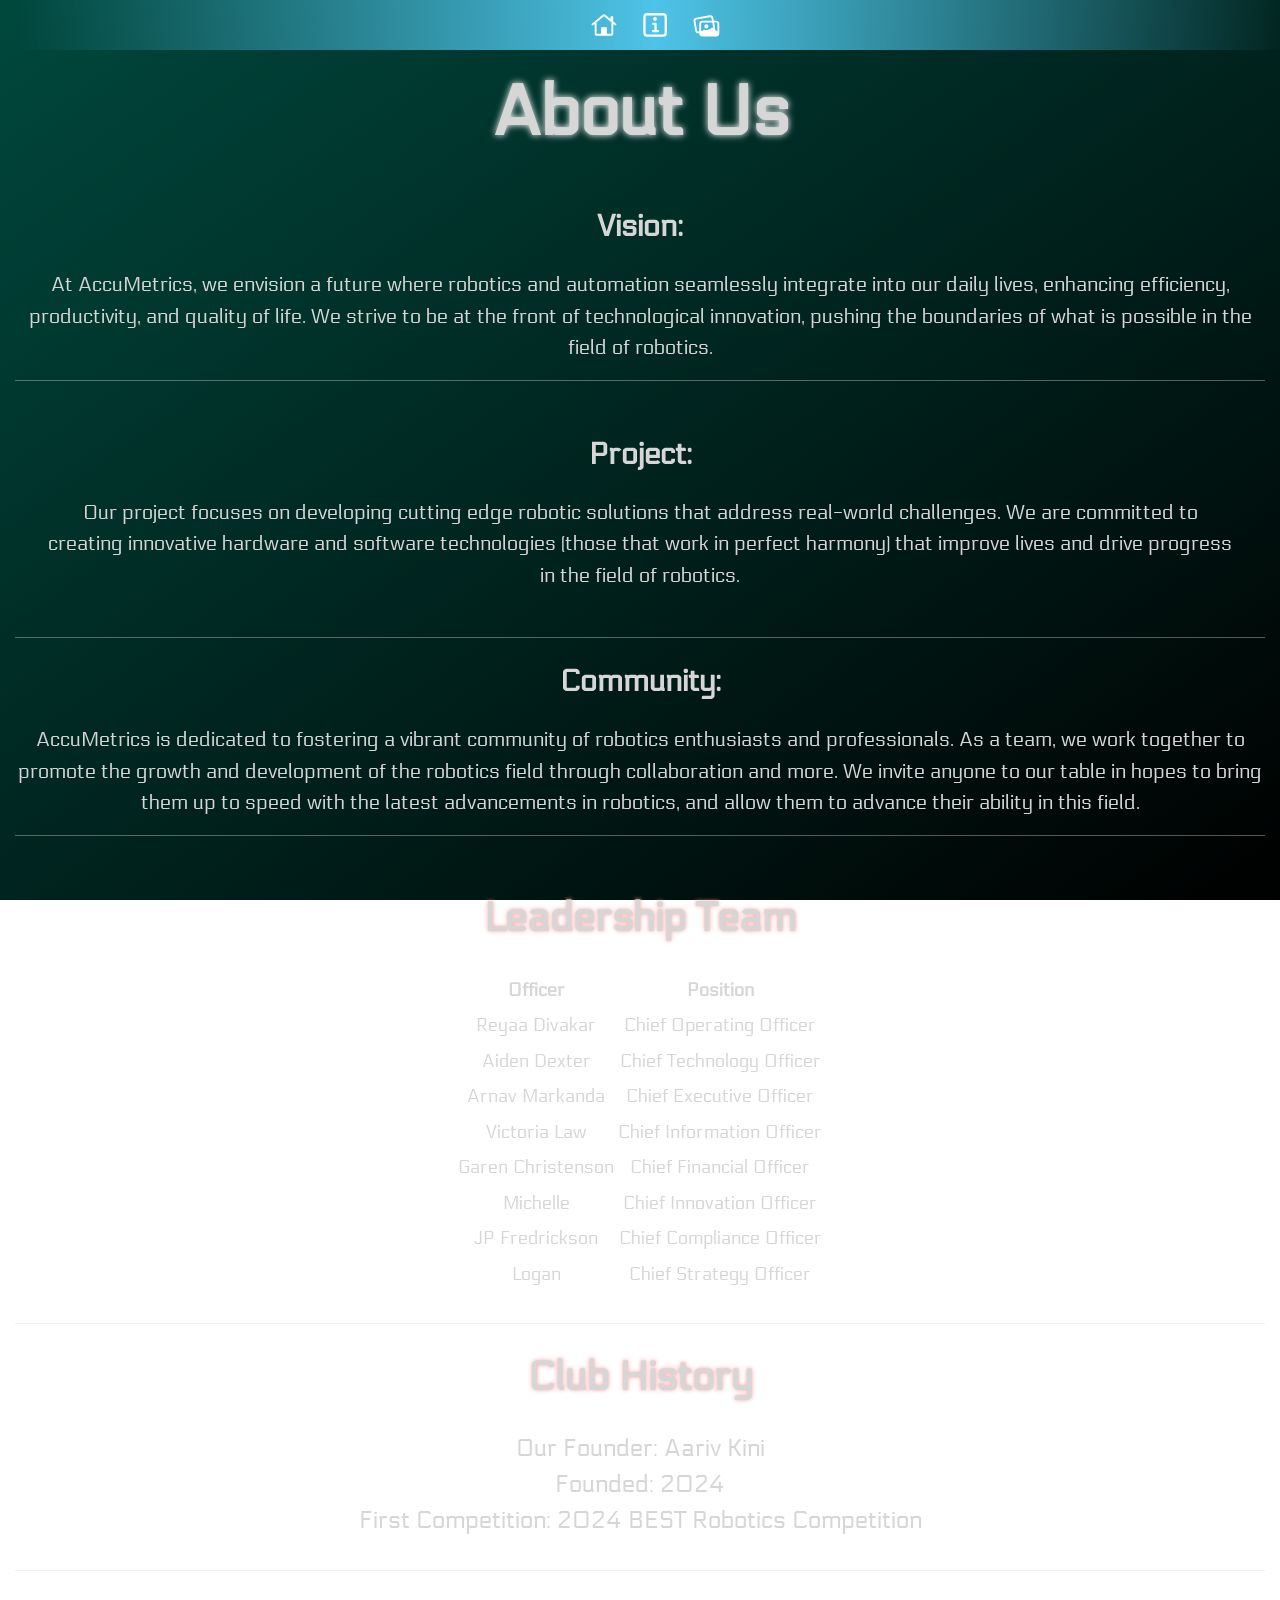
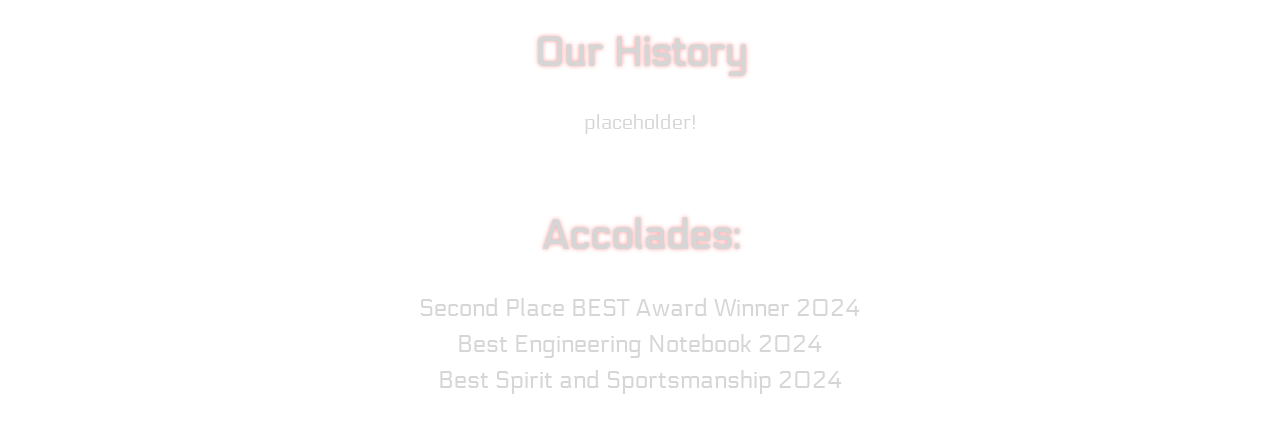
==== aboutus.html @ a2598b40 "copied old site into new repo" ====
<!DOCTYPE html>
<html lang="en">
<head>
    <meta charset="UTF-8">
    <link rel="preconnect" href="https://fonts.googleapis.com">
    <link rel="preconnect" href="https://fonts.gstatic.com" crossorigin>
    <link href="https://fonts.googleapis.com/css2?family=Electrolize&display=swap" rel="stylesheet">
    <meta name="viewport" content="width=device-width, initial-scale=1.0">
    <title>AccuMetrics</title>
    <link rel="stylesheet" href="style.css">
</head>

<body>
    <ul>
        <div id = "navigation">
            <div id = "navigation">
                <!--<li><a id="navlogo" href="index.html"><img src="images/2025imgs/logowbackground.png"></a></li>-->
        <li><a href="index.html"><img src="icons/house-icon.svg" alt="Home" width="30" height="30"></a></li>
        <li><a href="aboutus.html"><img src="icons/info-square-icon.svg" alt="About Us" width="30" height="30"></a></li>
        <li><a href="gallery.html"><img src="icons/photo-rectangle-icon.svg" alt="Gallery" width="30" height="30"></a></li>
            </div>
    </ul>
    <br>
    <br>
    <div id = "about us">
        <h1 id = "title" class = "text-box">About Us</h1>
        <div class = "">
            <h3>Vision:</h3>
            <p>At AccuMetrics, we envision a future where robotics and automation seamlessly integrate into our daily lives, enhancing efficiency, productivity, and quality of life. We strive to be at the front of technological innovation, pushing the boundaries of what is possible in the field of robotics.</p>
        </div>
<hr>
        <div class = "text-box">
            <h3>Project:</h3>
            <p>Our project focuses on developing cutting edge robotic solutions that address real-world challenges. We are committed to creating innovative hardware and software technologies (those that work in perfect harmony) that improve lives and drive progress in the field of robotics.</p>
        </div>
        <hr>
        <div class = "">
            <h3>Community:</h3>
            <p>AccuMetrics is dedicated to fostering a vibrant community of robotics enthusiasts and professionals. As a team, we work together to promote the growth and development of the robotics field through collaboration and more. We invite anyone to our table in hopes to bring them up to speed with the latest advancements in robotics, and allow them to advance their ability in this field.</p>
        </div>
        <hr>
    </div>
    <div id = "officers">
    <div class = "text-box">
        <h2>Leadership Team</h2>
            <table>
  <tr>
    <th>Officer</th>
    <th>Position</th>
  </tr>
  <tr>
    <td>Reyaa Divakar</td>
    <td>Chief Operating Officer</td>
  </tr>
  <tr>
    <td>Aiden Dexter</td>
    <td>Chief Technology Officer</td>

  </tr>
  <tr>
    <td>Arnav Markanda</td>
    <td>Chief Executive Officer</td>

  </tr>
   <tr>
    <td>Victoria Law</td>
    <td>Chief Information Officer</td>

  </tr>
  <tr>
    <td>Garen Christenson</td>
    <td>Chief Financial Officer</td>

  </tr>
  <tr>
    <td>Michelle</td>
    <td>Chief Innovation Officer</td>

  </tr>
  <tr>
    <td>JP Fredrickson</td>
    <td>Chief Compliance Officer</td>

  </tr>
  <tr>
    <td>Logan</td>
    <td>Chief Strategy Officer</td>

  </tr>

</table>
    </div>
            <hr>
    <div class = "">
        <h2>Club History</h2>
            <ul>
                <li>Our Founder: Aariv Kini</li>
                <li>Founded: 2024</li>
                <li>First Competition: 2024 BEST Robotics Competition</li>
            </ul>
    </div>
    <br>
        <hr>
    <div class = "text-box">
        <h2>Our History</h2>
<p>placeholder!</p>
    </div>
    <div class = "accolades">
        <h2>Accolades:</h2>
            <ul>
                <li>Second Place BEST Award Winner 2024</li>
                <li>Best Engineering Notebook 2024</li>
                <li>Best Spirit and Sportsmanship 2024</li>
            </ul>

            
    </div>
    </div>
    <br>  
    <footer>
    </footer>     
 
</body>
</html>
---- style.css ----
.electrolize-regular {
  font-family: "Playfair", serif;
  font-weight: 400;
  font-style: normal;
}

#title{
	text-align: center;
	font-size: 70px;
	margin-top: 0cqw;
	margin-bottom: 20px;
	line-height: 1em;
  font-weight: bold;
  text-shadow: 0px 0px 7px rgb(255, 255, 255);
  transition: transform 0.7s ease;
}
* {
	-webkit-box-sizing: border-box;
	box-sizing: border-box;
}




body {
	text-align: center;
	font-family: "Electrolize", sans-serif;
	line-height: 1.75em;
	font-size: 18px;
	background:linear-gradient(to bottom right, #00483d, #000000);
	color: #d6d6d6 !important;
	margin: 0px;
  	padding: 0px;
  background-attachment: fixed;
  min-height: 100vh;
  padding: 0 15px;
}

table {
  width: 100%;
  margin-left: auto;
  margin-right: auto;
}

#event-table {
  border-collapse: collapse;
  margin-left: auto;
  margin-right: auto;
  max-width: 100px;
}

/* solves gradient loop issue */
html, body {
  height: 100%;
  min-height: 100vh;
}

.simple-container {
	max-width: 675px;
	margin: 0 auto;
	padding-top: 70px;
	padding-bottom: 20px;
}

.simple-print {
	fill: white;
	stroke: white;
}
.simple-print svg {
	height: 100%;
}

.simple-close {
	color: white;
	border-color: white;
}

.simple-ext-info {
	border-top: 1px solid #aaa;
}

p {
	font-size: 16px;
}

h1 {
	font-size: 40px;
	line-height: 25px;
	padding-top: 20px;
	line-height: 1em;
}

h2 {
	font-size: 40px;
	line-height: 25px;
	padding-top: 0px;
	line-height: 1em;
  text-shadow: 0px 0px 4px rgb(255, 160, 160);
  transition: transform 0.7s ease;
}

h3 {
	font-size: 30px;
	line-height: 27px;
	padding-top: 0px;
  


}

p {
	margin-bottom: 15px;
	font-size: 20px;
}

hr {
	height: 1px;
	background-color: #d8d8d862;
	border: none;
	width: 100%;
	margin: 0px;
}

a[href] {
	color: #ffa9a943;
}

a[href]:hover {
	color: #aaa;
}

img {
	max-width: 100%;
}

li {
	line-height: 1.5em;
}

aside,
[class *= "sidebar"],
[id *= "sidebar"] {
	max-width: 100%;
	margin: 0 auto;
	border: 1px solid lightgrey;
	padding: 5px 15px;
}

@media (min-width: 1921px) {
	body {
		font-size: 18px;
	}
}

ul {
  list-style-type: none;
  padding: 0;
  margin: 0;
  font-size: 24px;
}

#gallery img {
  height: 200px;
  width: auto;
  margin-right: 20px;
  margin-top: 10px;
}

    #navigation {
      list-style-type: none;
      margin: 0px;
      padding: 0px;
      background: linear-gradient(to right, #00000000, #4ec4e8, #00000000);
      position: fixed;
      top: 0;
      width: 100%;
	  font-size: 15px;
      display: flex;
      justify-content: center;
      align-items: center;
    }

    /* each nav item */
    #navigation li {
      border-right: 1px solid rgba(255, 255, 255, 0);
	  height: 50px;
    }

    #navigation li:last-child {
      border-right: none;
    }

    /* links */
    #navigation li a {
      display: flex;
      align-items: center;
      justify-content: center;
	  height: 50px;
      padding: 15px 10px;
      color: white;
      text-decoration: none;
    }

    /* icons in nav */
    #navigation img {
      verttical-align: middle;
      filter: brightness(0) invert(1);
    }

#footer{      
	background-color: #7773ac;
    bottom: 0;
    width: 100%;
	font-size: 15px;
	text-align: center;
	color: aquamarine;
	margin-top: 10px;
	padding-bottom: 0px;

}



.text-box {
  background-color: #7773ac00;
  padding: 15px;
  border-radius: 5px;
  display: inline-block;
  margin: 15px;
}

.masonry-grid {
margin: 0 auto;
  display: block;
  text-align: center;    
  column-count: auto;
  column-width: 250px;
  column-gap: 16px;
}

.masonry-grid img{
  display: block !important;
  margin-left: auto !important;
  margin-right: auto !important;
  float: none !important;
  text-align: center !important;
  max-width: 100%;
  height: auto;
}

.grid-item {
  display: inline-block;
  background-color: #7773ac21;
  height: 250px;
  padding: 15px;
  margin: 10px;
  border-radius: 5px;
  text-align: center;      
  vertical-align: middle;  
}



#normalimg{
  height: 200px;
  width: auto;
}

#navlogo {
  height: 50px;
  width: auto;
  margin-top: -4px;
  aspect-ratio: 1/1;

}



/* ANIMATIONS */


  /* page animation */
    @keyframes fadeIn {
  from {
    opacity: 0;
    transform: translateY(0px);
  }
  to {
    opacity: 1;
    transform: translateY(0);
  }
}

#navigation {
  animation: fadeIn 0.8s ease-out forwards;
  animation-delay: 0s;
}

#heading {
  animation: fadeIn 0.8s ease-out forwards;
  animation-delay: 0.2s;
}

#Home {
  animation: fadeIn 0.8s ease-out forwards;
  animation-delay: 0.4s;
}

#Events {
  animation: fadeIn 0.8s ease-out forwards;
  animation-delay: 0.6s;
}

body {
  animation: fadeIn 1.5s ease-in;
}

/* hover animations */

h2:hover {
  transform: scale(1.05);
}

#title:hover {
  transform: scale(1.2);
}
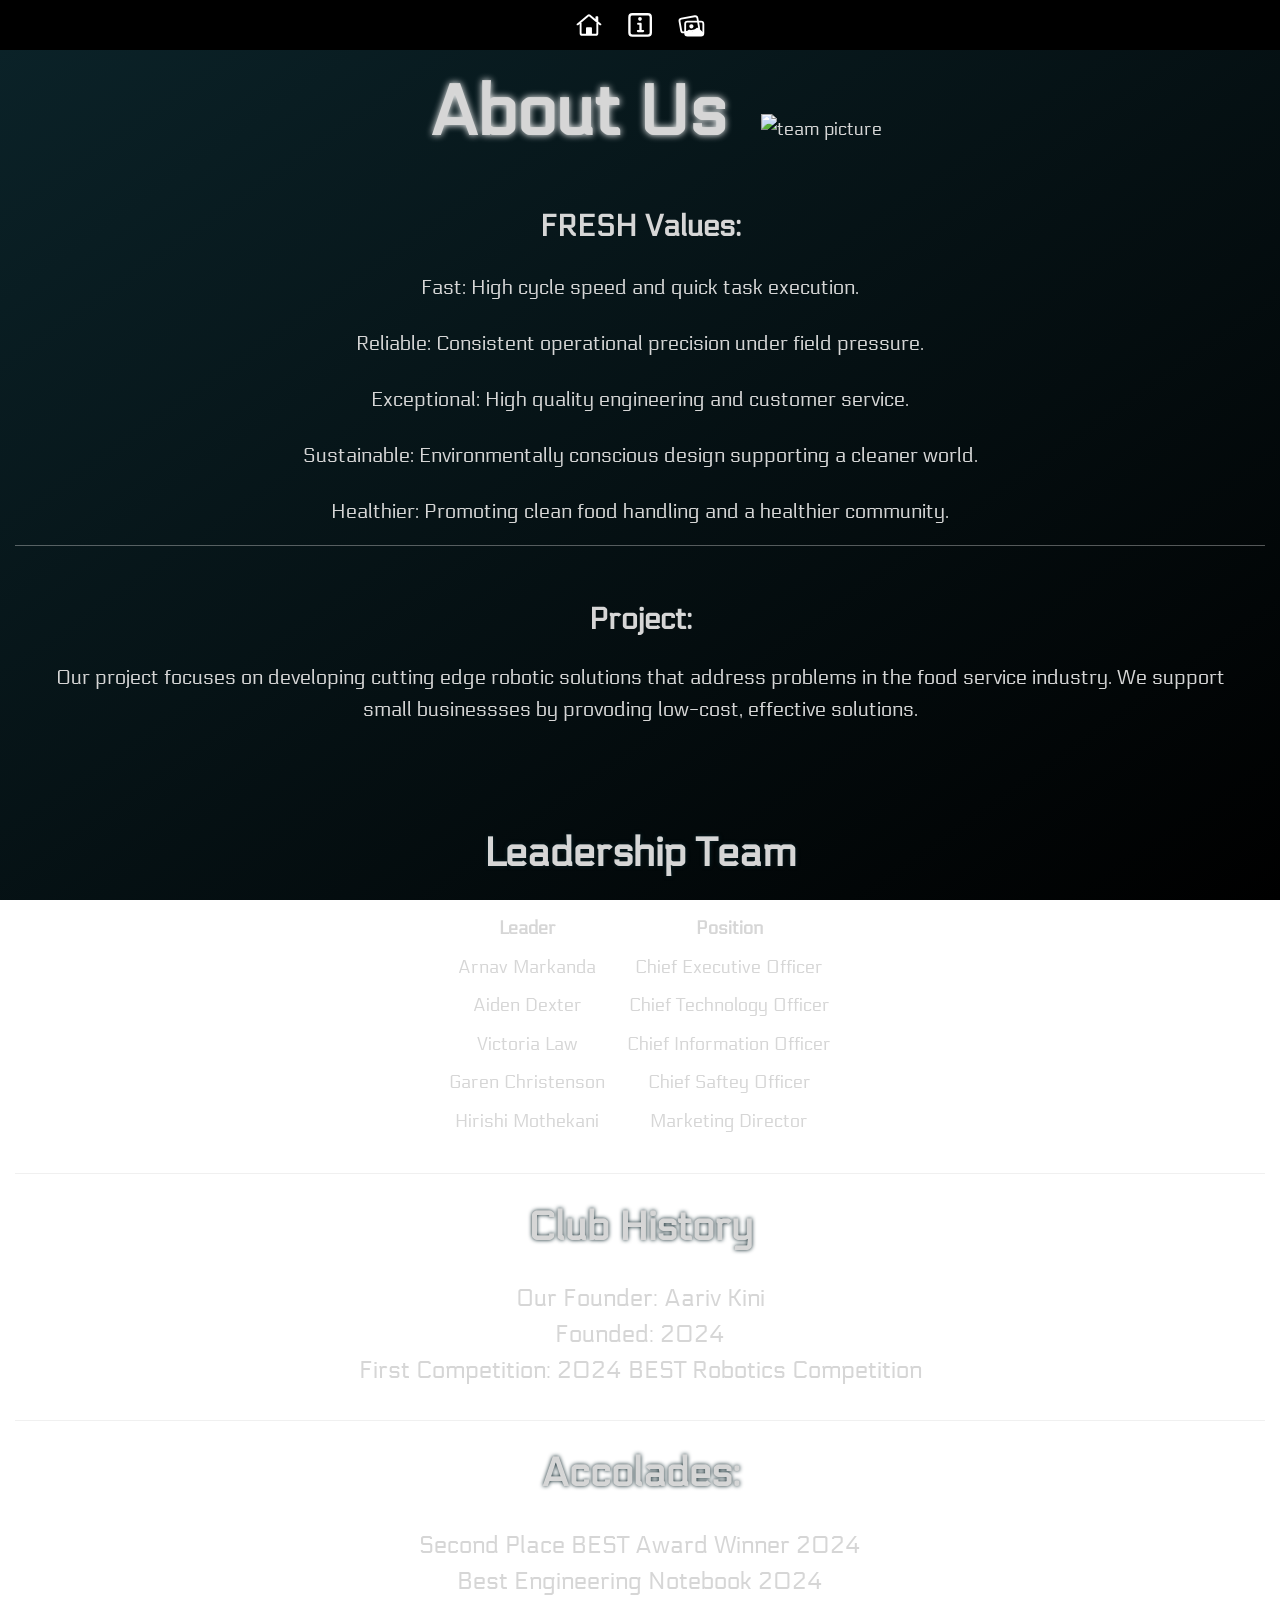
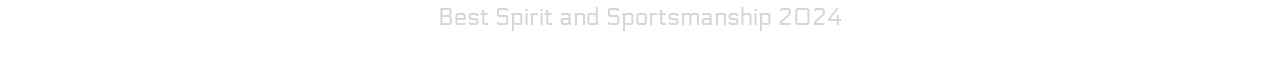
==== commit e0c8acfe: "updated old website to new info and fixed css issu es" ====
--- a/aboutus.html
+++ b/aboutus.html
@@ -25,42 +25,39 @@
     <br>
     <div id = "about us">
         <h1 id = "title" class = "text-box">About Us</h1>
-        <div class = "">
-            <h3>Vision:</h3>
-            <p>At AccuMetrics, we envision a future where robotics and automation seamlessly integrate into our daily lives, enhancing efficiency, productivity, and quality of life. We strive to be at the front of technological innovation, pushing the boundaries of what is possible in the field of robotics.</p>
+        <img id = "normalimg" src = "images/2026imgs/IMG_7529.jpg" alt = "team picture">
+        <ul>
+        <div>
+            <h3>FRESH Values:</h3>
+            <li><p>Fast: High cycle speed and quick task execution.</p></li>
+            <li><p>Reliable: Consistent operational precision under field pressure.</p></li>
+            <li><p>Exceptional: High quality engineering and customer service.</p></li>
+            <li><p>Sustainable: Environmentally conscious design supporting a cleaner world.</p></li>
+            <li><p>Healthier: Promoting clean food handling and a healthier community.</p></li>
         </div>
+      </ul>
 <hr>
         <div class = "text-box">
             <h3>Project:</h3>
-            <p>Our project focuses on developing cutting edge robotic solutions that address real-world challenges. We are committed to creating innovative hardware and software technologies (those that work in perfect harmony) that improve lives and drive progress in the field of robotics.</p>
+            <p>Our project focuses on developing cutting edge robotic solutions that address problems in the food service industry. We support small businessses by provoding low-cost, effective solutions.</p>
         </div>
-        <hr>
-        <div class = "">
-            <h3>Community:</h3>
-            <p>AccuMetrics is dedicated to fostering a vibrant community of robotics enthusiasts and professionals. As a team, we work together to promote the growth and development of the robotics field through collaboration and more. We invite anyone to our table in hopes to bring them up to speed with the latest advancements in robotics, and allow them to advance their ability in this field.</p>
-        </div>
-        <hr>
     </div>
     <div id = "officers">
     <div class = "text-box">
         <h2>Leadership Team</h2>
             <table>
   <tr>
-    <th>Officer</th>
+    <th>Leader</th>
     <th>Position</th>
   </tr>
   <tr>
-    <td>Reyaa Divakar</td>
-    <td>Chief Operating Officer</td>
+    <td>Arnav Markanda</td>
+    <td>Chief Executive Officer</td>
+
   </tr>
   <tr>
     <td>Aiden Dexter</td>
     <td>Chief Technology Officer</td>
-
-  </tr>
-  <tr>
-    <td>Arnav Markanda</td>
-    <td>Chief Executive Officer</td>
 
   </tr>
    <tr>
@@ -70,22 +67,12 @@
   </tr>
   <tr>
     <td>Garen Christenson</td>
-    <td>Chief Financial Officer</td>
+    <td>Chief Saftey Officer</td>
 
   </tr>
   <tr>
-    <td>Michelle</td>
-    <td>Chief Innovation Officer</td>
-
-  </tr>
-  <tr>
-    <td>JP Fredrickson</td>
-    <td>Chief Compliance Officer</td>
-
-  </tr>
-  <tr>
-    <td>Logan</td>
-    <td>Chief Strategy Officer</td>
+    <td>Hirishi Mothekani</td>
+    <td>Marketing Director</td>
 
   </tr>
 
@@ -102,10 +89,6 @@
     </div>
     <br>
         <hr>
-    <div class = "text-box">
-        <h2>Our History</h2>
-<p>placeholder!</p>
-    </div>
     <div class = "accolades">
         <h2>Accolades:</h2>
             <ul>
--- a/style.css
+++ b/style.css
@@ -28,7 +28,7 @@
 	font-family: "Electrolize", sans-serif;
 	line-height: 1.75em;
 	font-size: 18px;
-	background:linear-gradient(to bottom right, #00483d, #000000);
+	background:linear-gradient(to bottom right, #0b2329, #000000);
 	color: #d6d6d6 !important;
 	margin: 0px;
   	padding: 0px;
@@ -41,6 +41,7 @@
   width: 100%;
   margin-left: auto;
   margin-right: auto;
+  border-spacing: 20px 5px;
 }
 
 #event-table {
@@ -96,7 +97,7 @@
 	line-height: 25px;
 	padding-top: 0px;
 	line-height: 1em;
-  text-shadow: 0px 0px 4px rgb(255, 160, 160);
+  text-shadow: 0px 0px 4px #0b2329;
   transition: transform 0.7s ease;
 }
 
@@ -171,14 +172,18 @@
       list-style-type: none;
       margin: 0px;
       padding: 0px;
-      background: linear-gradient(to right, #00000000, #4ec4e8, #00000000);
+      background:#000000;
+
+      /*background: linear-gradient(to right, #00000000, #000000, #00000000);*/
       position: fixed;
+      left: 0;
       top: 0;
       width: 100%;
-	  font-size: 15px;
+	    font-size: 15px;
       display: flex;
       justify-content: center;
       align-items: center;
+      z-index: 10000;
     }
 
     /* each nav item */
@@ -204,7 +209,7 @@
 
     /* icons in nav */
     #navigation img {
-      verttical-align: middle;
+      vertical-align: middle;
       filter: brightness(0) invert(1);
     }
 
@@ -214,7 +219,7 @@
     width: 100%;
 	font-size: 15px;
 	text-align: center;
-	color: aquamarine;
+	color: rgb(0, 0, 0);
 	margin-top: 10px;
 	padding-bottom: 0px;
 
@@ -251,7 +256,7 @@
 
 .grid-item {
   display: inline-block;
-  background-color: #7773ac21;
+  background-color: #06060621;
   height: 250px;
   padding: 15px;
   margin: 10px;
@@ -261,6 +266,11 @@
 }
 
 
+#headerimg{
+  height: 500px;
+  width: auto;
+  margin-bottom: -100px;
+}
 
 #normalimg{
   height: 200px;
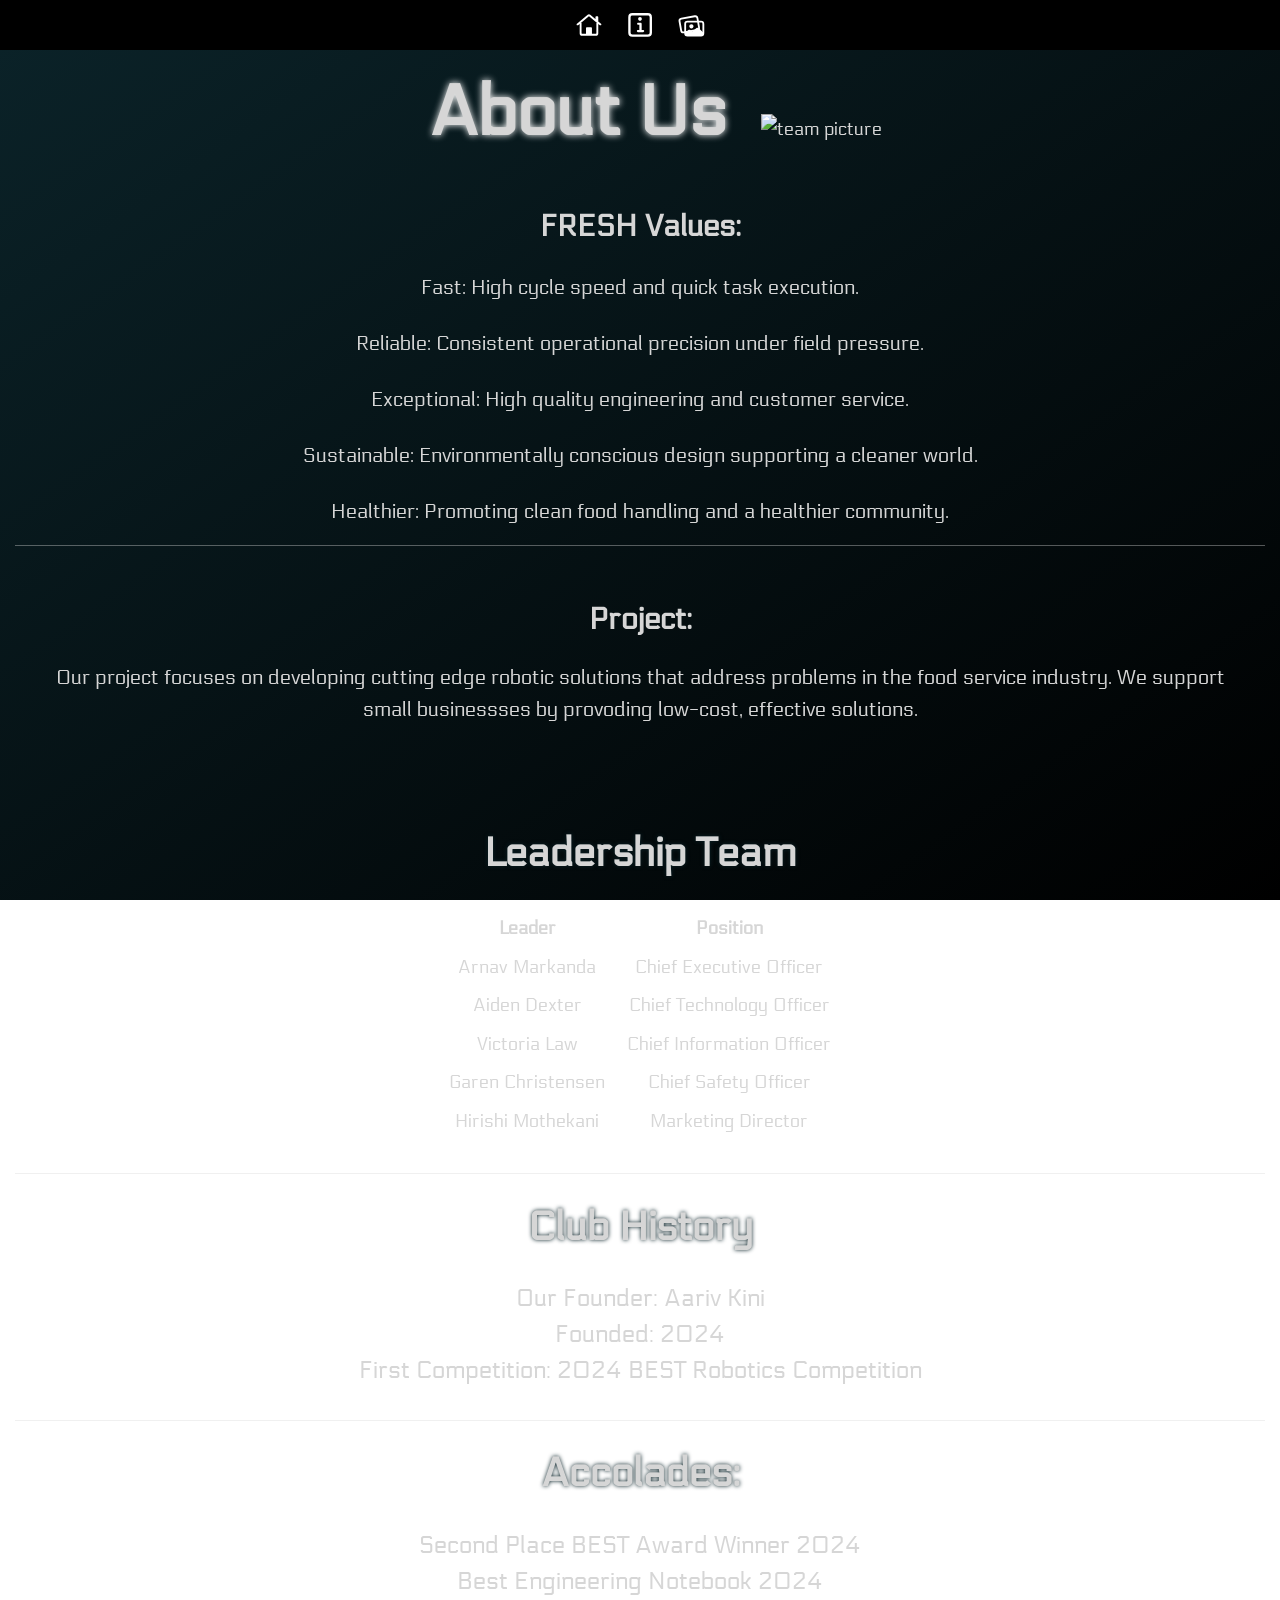
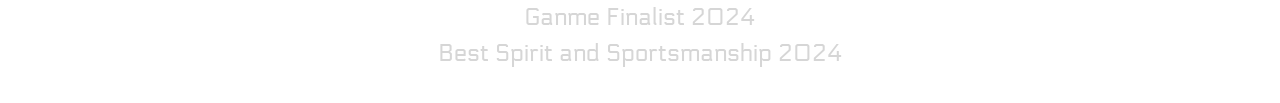
==== commit 3d9a521d: "fixed errors" ====
--- a/aboutus.html
+++ b/aboutus.html
@@ -66,8 +66,8 @@
 
   </tr>
   <tr>
-    <td>Garen Christenson</td>
-    <td>Chief Saftey Officer</td>
+    <td>Garen Christensen</td>
+    <td>Chief Safety Officer</td>
 
   </tr>
   <tr>
@@ -94,6 +94,7 @@
             <ul>
                 <li>Second Place BEST Award Winner 2024</li>
                 <li>Best Engineering Notebook 2024</li>
+                <li>Ganme Finalist 2024</li>
                 <li>Best Spirit and Sportsmanship 2024</li>
             </ul>
 
--- a/style.css
+++ b/style.css
@@ -267,9 +267,10 @@
 
 
 #headerimg{
-  height: 500px;
+  height: 650px;
   width: auto;
-  margin-bottom: -100px;
+  margin-bottom: -150px;
+  margin-top: -100px
 }
 
 #normalimg{
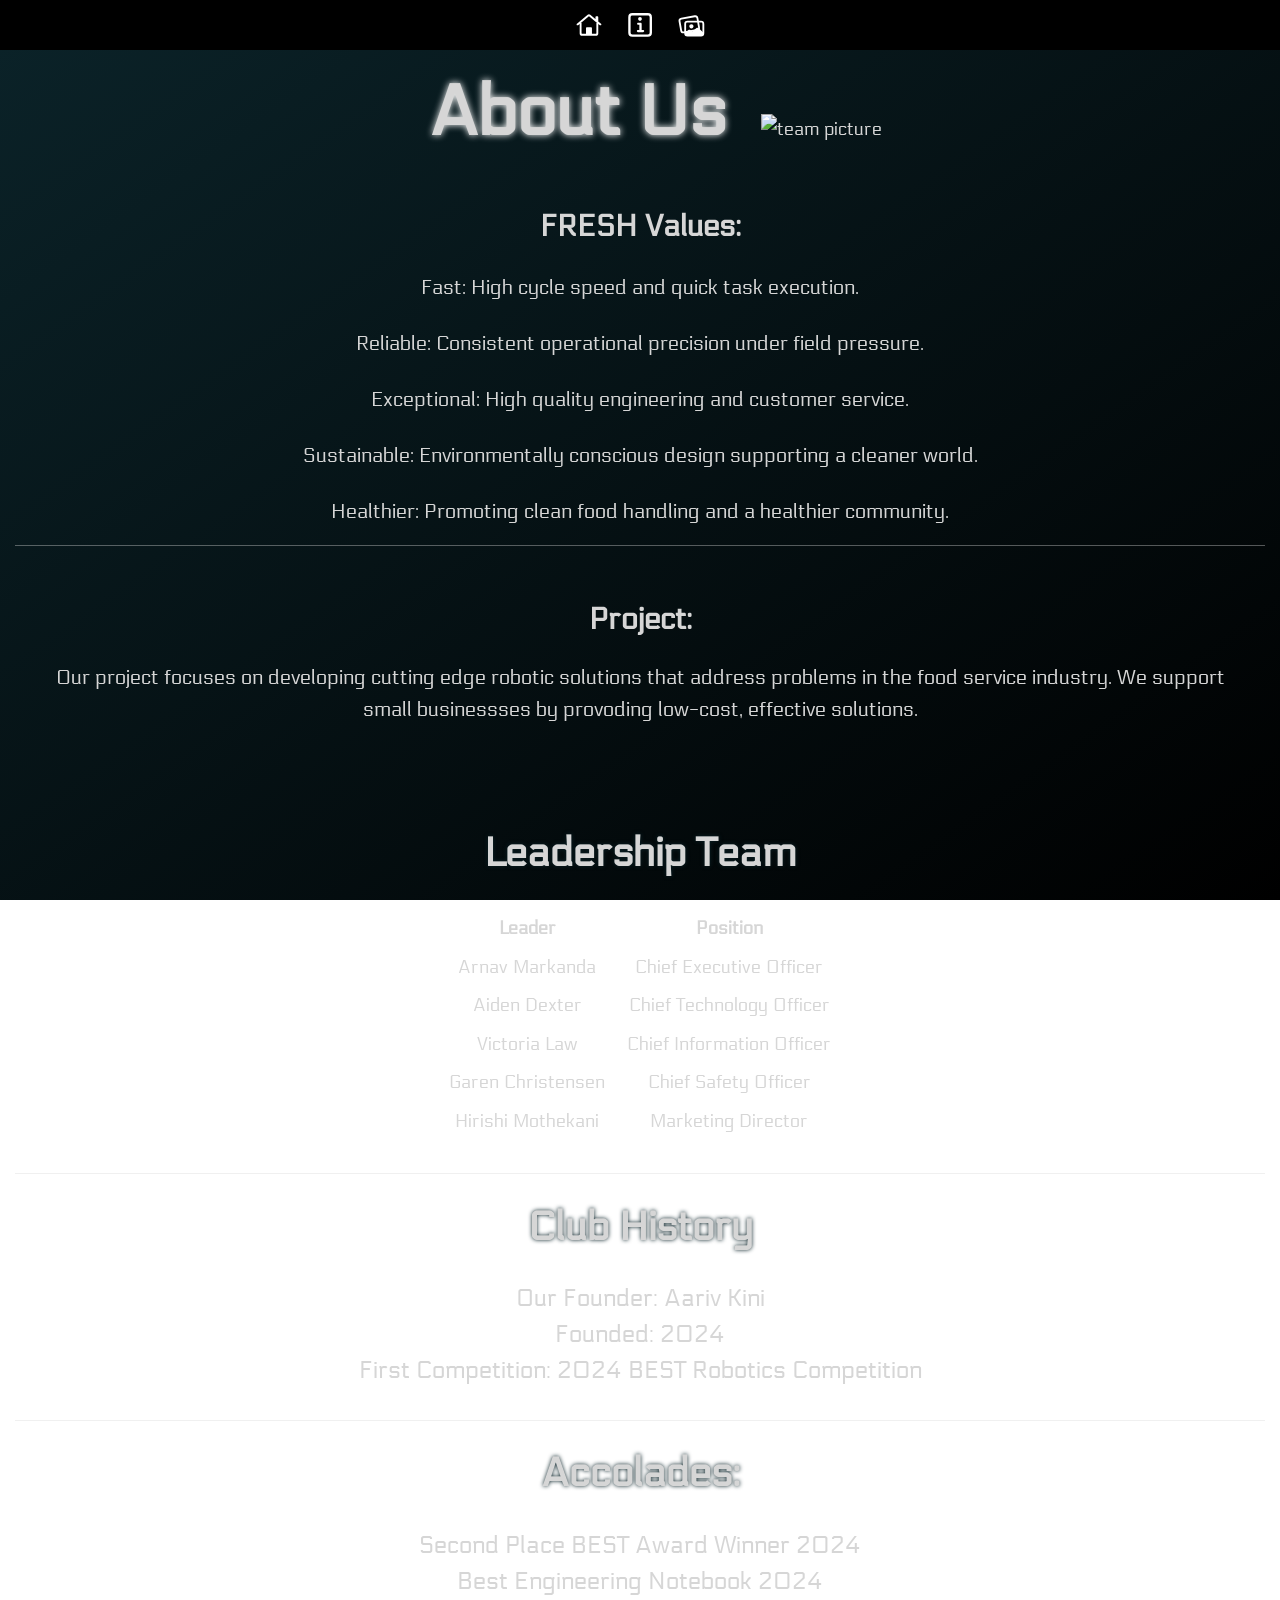
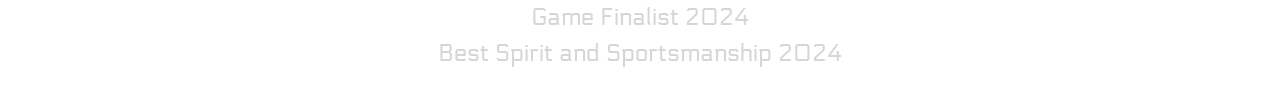
==== commit 51bfbca7: "Update aboutus.html" ====
--- a/aboutus.html
+++ b/aboutus.html
@@ -7,7 +7,7 @@
     <link rel="preconnect" href="https://fonts.gstatic.com" crossorigin>
     <link href="https://fonts.googleapis.com/css2?family=Electrolize&display=swap" rel="stylesheet">
     <meta name="viewport" content="width=device-width, initial-scale=1.0">
-    <title>AccuMetrics</title>
+    <title>Full Plate</title>
     <link rel="stylesheet" href="style.css">
 </head>
 
@@ -94,7 +94,7 @@
             <ul>
                 <li>Second Place BEST Award Winner 2024</li>
                 <li>Best Engineering Notebook 2024</li>
-                <li>Ganme Finalist 2024</li>
+                <li>Game Finalist 2024</li>
                 <li>Best Spirit and Sportsmanship 2024</li>
             </ul>
 
--- a/style.css
+++ b/style.css
@@ -337,3 +337,9 @@
   transform: scale(1.2);
 }
 
+a {
+
+text-decoration: none;
+color: whitesmoke;
+
+}
